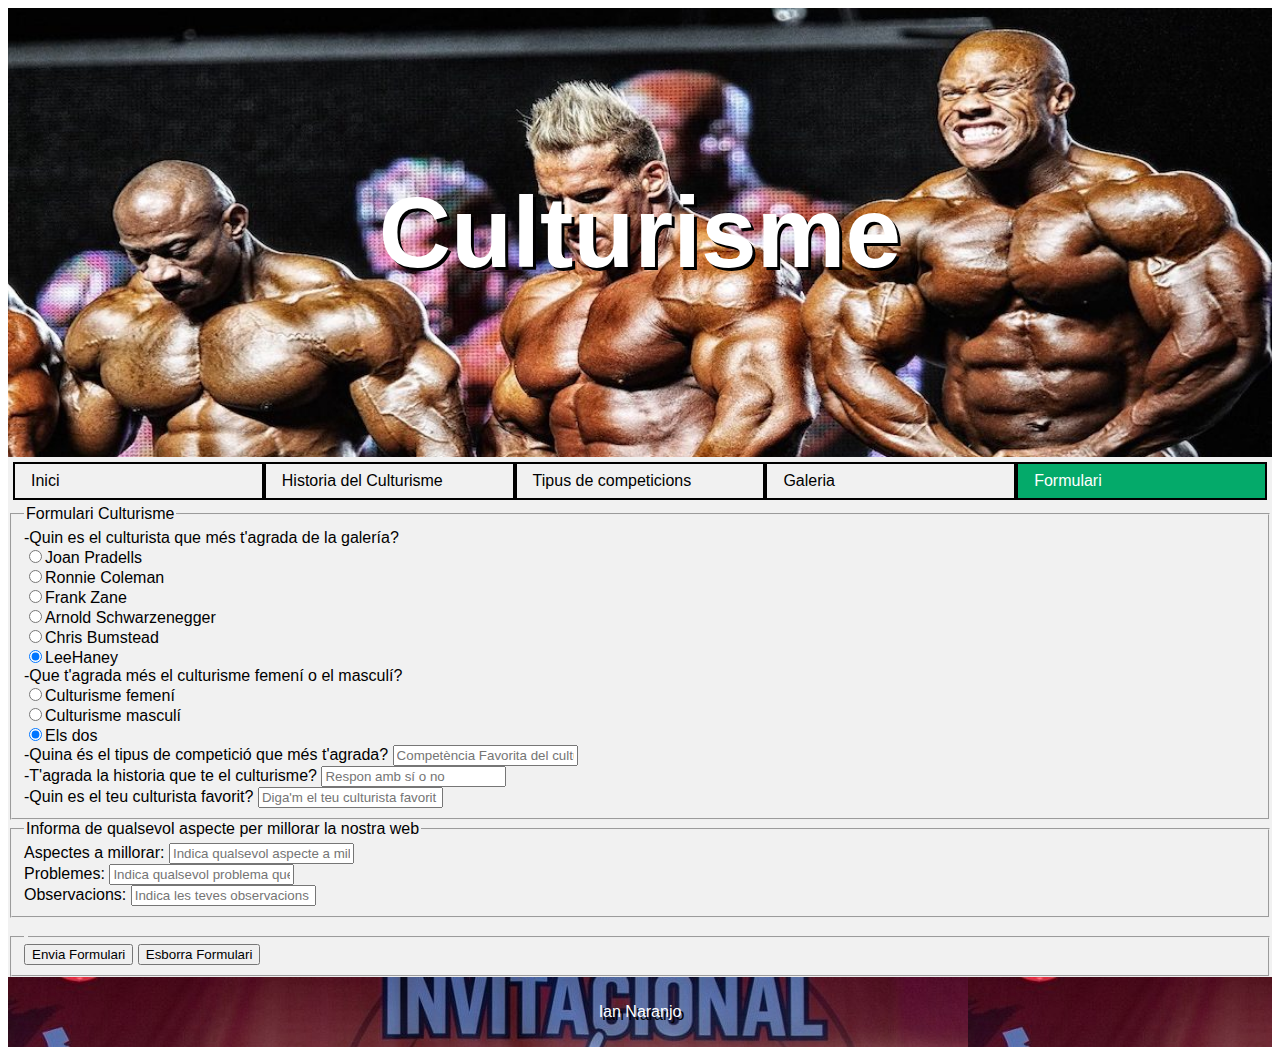
==== formulari.html @ 4876366c "web" ====
<!DOCTYPE html>
<html lang="ca">

<head>
    <title>M8_UF5_Pt6_Naranjo</title>
    <meta charset="utf-8">
    <meta name="viewport" content="width=device-width, initial-scale=1">
    <link rel="stylesheet" type="text/css" href="css/styles.css">
</head>

<body>
    <header>
        <h1>Culturisme</h1>
    </header>

    <section>
        <div class="columna">
            <nav>
                <ul>
                    <li><a href="index.html">Inici</a></li>
                    <li><a href="HistoriaDelCulturisme.html">Historia del Culturisme</a></li>
                    <li><a href="TIpusDeCompeticions.html">Tipus de competicions</a></li>
                    <li><a href="galeria.html">Galeria</a></li>
                    <li><a class="active" href="formulari.html">Formulari</a></li>
                </ul>
            </nav>
        </div>
        <article>
            <form action="gracies.html" method="get" name="formulari" id="formulari">
                <fieldset>
                    <legend>Formulari Culturisme</legend>
                    <label for="Pregunta1">-Quin es el culturista que més t'agrada de la galería?</label><br>
                    <input type="radio" name="cultu" id="JoanPradells" value="Joan Pradells" checked>Joan Pradells<br>
                    <input type="radio" name="cultu" id="Ronnie" value="Ronnie Coleman" checked>Ronnie Coleman<br>
                    <input type="radio" name="cultu" id="FrankZane" value="FrankZane" checked>Frank Zane<br>
                    <input type="radio" name="cultu" id="ArnoldGaleria" value="Arnold" checked>Arnold Schwarzenegger<br>
                    <input type="radio" name="cultu" id="ChrisBumstead" value="ChrisBumstead" checked>Chris Bumstead<br>
                    <input type="radio" name="cultu" id="LeeHaney" value="LeeHaney" checked>LeeHaney<br>
                    <label for="Pregunta2">-Que t'agrada més el culturisme femení o el masculí?</label><br>
                    <input type="radio" name="cultur" id="femeni" value="CulturismeFemeni" checked>Culturisme femení<br>
                    <input type="radio" name="cultur" id="masculi" value="CulturismeMasculi" checked>Culturisme
                    masculí<br>
                    <input type="radio" name="cultur" id="elsdos" value="Totsdos" checked>Els dos<br>
                    <label for="Tipus de competicio">-Quina és el tipus de competició que més t'agrada?</label>
                    <input type="text" id="Pregunta3" name="CompetenciaFavorita"
                        placeholder="Competència Favorita del culturisme"><br>
                    <label for="Tipus de competicio">-T'agrada la historia que te el culturisme?</label>
                    <input type="text" id="Pregunta4" name="HistoriaDelCulturismePregunta"
                        placeholder="Respon amb sí o no"><br>
                    <label for="Tipus de competicio">-Quin es el teu culturista favorit?</label>
                    <input type="text" id="Pregunta5" name="CulturistaFavorit"
                        placeholder="Diga'm el teu culturista favorit"><br>
                </fieldset>
                <fieldset>
                    <legend>Informa de qualsevol aspecte per millorar la nostra web</legend>
                    <label for="Aspectes a millorar">Aspectes a millorar:</label>
                    <input type="text" id="AspectesAMillorar" name="Aspectes a millorar"
                        placeholder="Indica qualsevol aspecte a millorar per a la nostra web"><br>
                    <label for="Problemes">Problemes:</label>
                    <input type="text" id="Problemes" name="Problemes"
                        placeholder="Indica qualsevol problema que tinguis en la nostra web"><br>
                    <label for="observacions">Observacions:</label>
                    <input type="text" id="observacions" name="observacions"
                        placeholder="Indica les teves observacions"><br>
                </fieldset><br>
                <fieldset>
                    <legend></legend>
                    <button type="submit" id="submit">Envia Formulari</button>
                    <button type="reset" id="reset">Esborra Formulari</button>
                </fieldset>
            </form>
        </article>
    </section>

    <footer>
        <p>Ian Naranjo</p>
    </footer>
</body>

</html>
---- css/styles.css ----
* {
    box-sizing: border-box;
}

body {
    font-family: Arial, Helvetica, sans-serif;

}

#CulturismeFemeni {
    width: 100%;
}

#CulturismeMasculi1 {
    width: 100%;
}

#EugenSandow {
    width: 100%;

}

#EugenSandow1 {
    width: 100%;

}

#Arnold {
    width: 100%;
}

#RonnieColeman {
    width: 100%;
}

#CulturismeMasculi {
    width: 100%;
}




/* Style the header */
header {
    background-image: url("Culturisme.jpg");
    background-size: cover;
    padding: 100px;
    text-align: center;
    font-size: 50px;
    color: white;

}

header h1 {
    text-shadow: 3px 3px #000;
}

/*H section {
    display: flex
} */


/* Create two columns/boxes that floats next to each other */
nav {
    /* H float: left;
    width: 30%; */
    /*height: 300px;*/
    background-image: url("Medalles.webp");
    padding: 0%;
}

/* Style the list inside the menu */

nav ul {
    list-style-type: none;
    margin: 0;
    padding: 0;
    width: 100%;
    background-color: #f1f1f1;
    display: flex;
    /*H*/

}

nav li a {
    display: flex;
    color: #000;
    padding: 8px 16px;
    text-decoration: none;
    border: 1px solid rgb(0, 0, 0)
        /*H*/


}

nav ul li {

    text-align: center;
    width: 20%;
    /*H*/
    border: 1px solid rgb(0, 0, 0)
        /*H*/
}

/* Change the link color on hover */
nav li a:hover {
    background-color: #555;
    color: white;
}

.active {
    background-color: #04aa6a;
    color: white;
}

article {
    /* float: left;
    width: 70%;*/

    background-color: #f1f1f1;
    /*  height: 300px;*/
    /* only for demonstration, should be removed */
}

/* Clear floats after the columns */
section::after {
    content: "";
    display: table;
    clear: both;
}

/* Style the footer */
footer {
    background-image: url("FooterCulturisme.jpg");
    padding: 10px;
    text-align: center;
    color: rgb(255, 255, 255);
    text-shadow: 3px 3px #000000;
}




div.gallery {
    margin: 5px;
    border: 1px solid #ccc;
    float: left;
    width: 48%;
}

div.gallery:hover {
    border: 1px solid #777;
}

div.gallery img {
    width: 100%;
    height: auto;
}

div.desc {
    padding: 15px;
    text-align: center;
}

.fila {
    width: 100%;
    padding: 10px;
    display: table;
    margin-top: 0px;
    display: flex;
}

.columna {
    width: 100%;
    padding: 5px;
    margin: 0;
    float: left;
}



/* Responsive layout - makes the two columns/boxes stack on top of each other instead of next to each other, on small screens */
@media (max-width: 600px) {

    nav,
    article {
        width: 100%;
        height: auto;
    } 

}
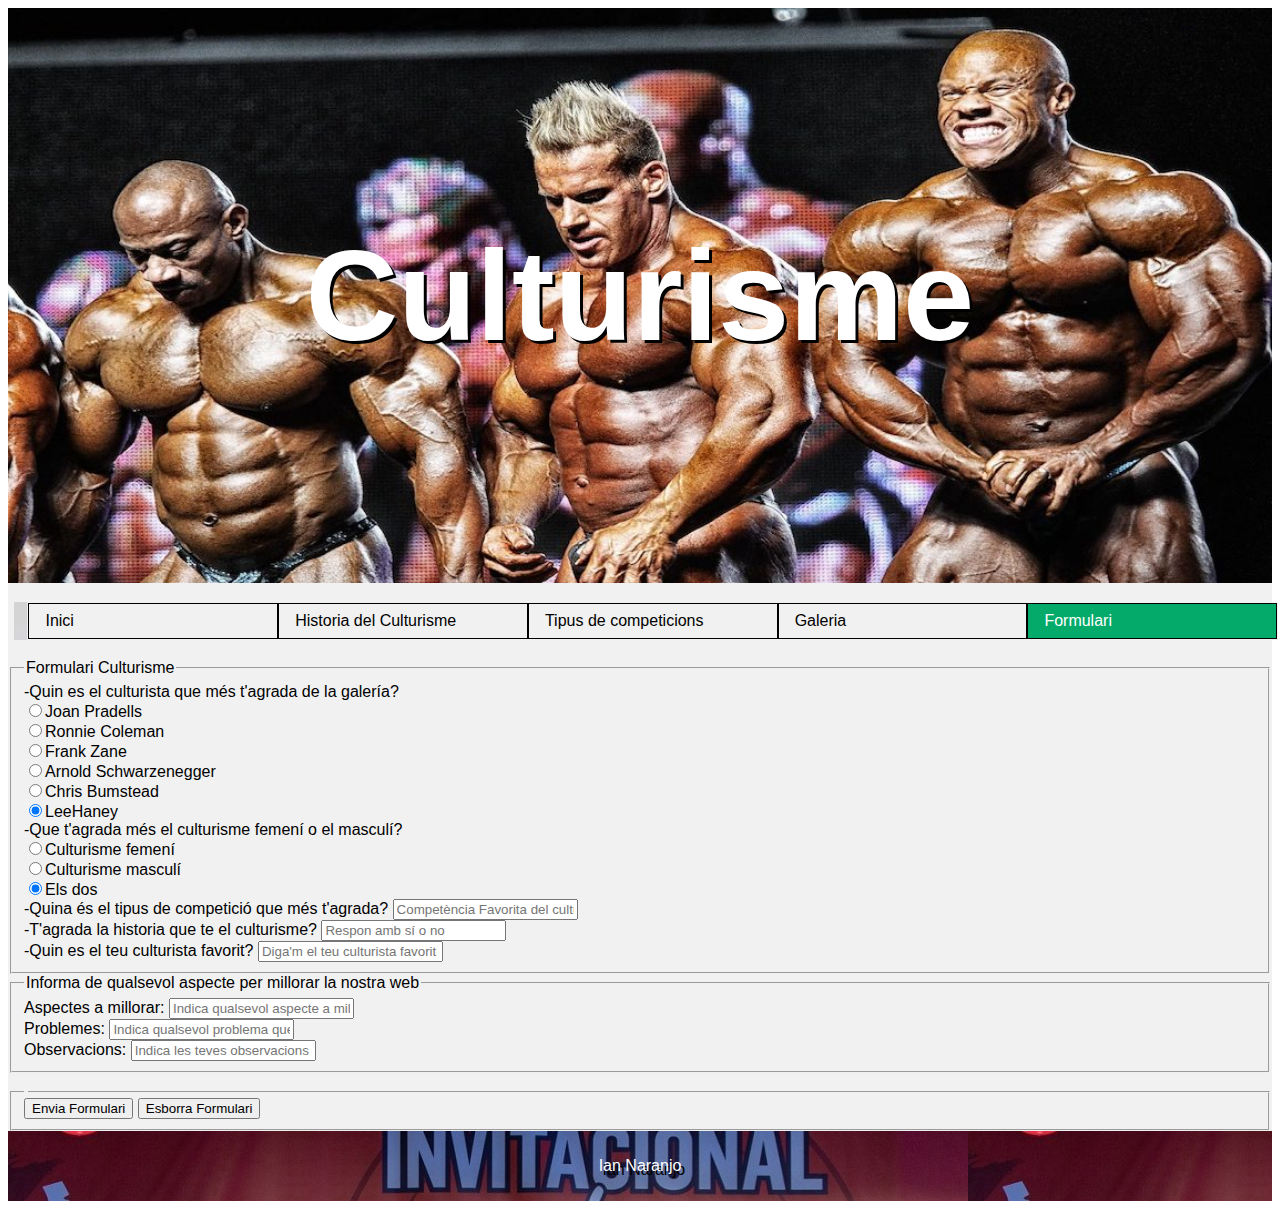
==== commit 5b514980: "Pujar a la web" ====
--- a/formulari.html
+++ b/formulari.html
@@ -41,19 +41,19 @@
                     <input type="radio" name="cultur" id="masculi" value="CulturismeMasculi" checked>Culturisme
                     masculí<br>
                     <input type="radio" name="cultur" id="elsdos" value="Totsdos" checked>Els dos<br>
-                    <label for="Tipus de competicio">-Quina és el tipus de competició que més t'agrada?</label>
+                    <label for="Tipusdecompeticio">-Quina és el tipus de competició que més t'agrada?</label>
                     <input type="text" id="Pregunta3" name="CompetenciaFavorita"
                         placeholder="Competència Favorita del culturisme"><br>
-                    <label for="Tipus de competicio">-T'agrada la historia que te el culturisme?</label>
+                    <label for="Tipusdecompeticio">-T'agrada la historia que te el culturisme?</label>
                     <input type="text" id="Pregunta4" name="HistoriaDelCulturismePregunta"
                         placeholder="Respon amb sí o no"><br>
-                    <label for="Tipus de competicio">-Quin es el teu culturista favorit?</label>
+                    <label for="Tipusdecompeticio">-Quin es el teu culturista favorit?</label>
                     <input type="text" id="Pregunta5" name="CulturistaFavorit"
                         placeholder="Diga'm el teu culturista favorit"><br>
                 </fieldset>
                 <fieldset>
                     <legend>Informa de qualsevol aspecte per millorar la nostra web</legend>
-                    <label for="Aspectes a millorar">Aspectes a millorar:</label>
+                    <label for="Aspectesamillorar">Aspectes a millorar:</label>
                     <input type="text" id="AspectesAMillorar" name="Aspectes a millorar"
                         placeholder="Indica qualsevol aspecte a millorar per a la nostra web"><br>
                     <label for="Problemes">Problemes:</label>
--- a/css/styles.css
+++ b/css/styles.css
@@ -44,9 +44,9 @@
 header {
     background-image: url("Culturisme.jpg");
     background-size: cover;
-    padding: 100px;
+    padding: 10vw;
     text-align: center;
-    font-size: 50px;
+    font-size: 5vw;
     color: white;
 
 }
@@ -73,8 +73,8 @@
 
 nav ul {
     list-style-type: none;
-    margin: 0;
-    padding: 0;
+    margin: 1vw;
+    padding: 0.1vw;
     width: 100%;
     background-color: #f1f1f1;
     display: flex;
@@ -87,7 +87,7 @@
     color: #000;
     padding: 8px 16px;
     text-decoration: none;
-    border: 1px solid rgb(0, 0, 0)
+    border: 0, 1vw solid rgb(0, 0, 0)
         /*H*/
 
 
@@ -98,7 +98,7 @@
     text-align: center;
     width: 20%;
     /*H*/
-    border: 1px solid rgb(0, 0, 0)
+    border: 0.1vw solid rgb(0, 0, 0)
         /*H*/
 }
 
@@ -135,36 +135,13 @@
     padding: 10px;
     text-align: center;
     color: rgb(255, 255, 255);
-    text-shadow: 3px 3px #000000;
-}
-
-
-
-
-div.gallery {
-    margin: 5px;
-    border: 1px solid #ccc;
-    float: left;
-    width: 48%;
-}
-
-div.gallery:hover {
-    border: 1px solid #777;
-}
-
-div.gallery img {
-    width: 100%;
-    height: auto;
-}
-
-div.desc {
-    padding: 15px;
-    text-align: center;
-}
+    text-shadow: 0.3vw 0.3vw #000000;
+}
+
 
 .fila {
     width: 100%;
-    padding: 10px;
+    padding: 1vw;
     display: table;
     margin-top: 0px;
     display: flex;
@@ -172,7 +149,7 @@
 
 .columna {
     width: 100%;
-    padding: 5px;
+    padding: 0.5vw;
     margin: 0;
     float: left;
 }
@@ -180,12 +157,46 @@
 
 
 /* Responsive layout - makes the two columns/boxes stack on top of each other instead of next to each other, on small screens */
-@media (max-width: 600px) {
+@media only screen and (max-width: 600px) {
+
+    h1 {
+
+        color: rgb(241, 166, 166);
+        text-shadow: rgb(247, 183, 255), 4, 170;
+        text-align: center;
+
+
+    }
 
     nav,
     article {
         width: 100%;
         height: auto;
-    } 
-
+    }
+
+    header {
+        background-image: url("Culturisme.jpg");
+        background-size: cover;
+        padding: 25%;
+        text-align: center;
+        font-size: 100%;
+        color: white;
+
+    }
+
+    nav,
+    ul {
+        width: 100%;
+
+    }
+
+    nav,
+    li {
+        width: 100%;
+
+    }
+    img {
+        width: 100%;
+
+    }
 }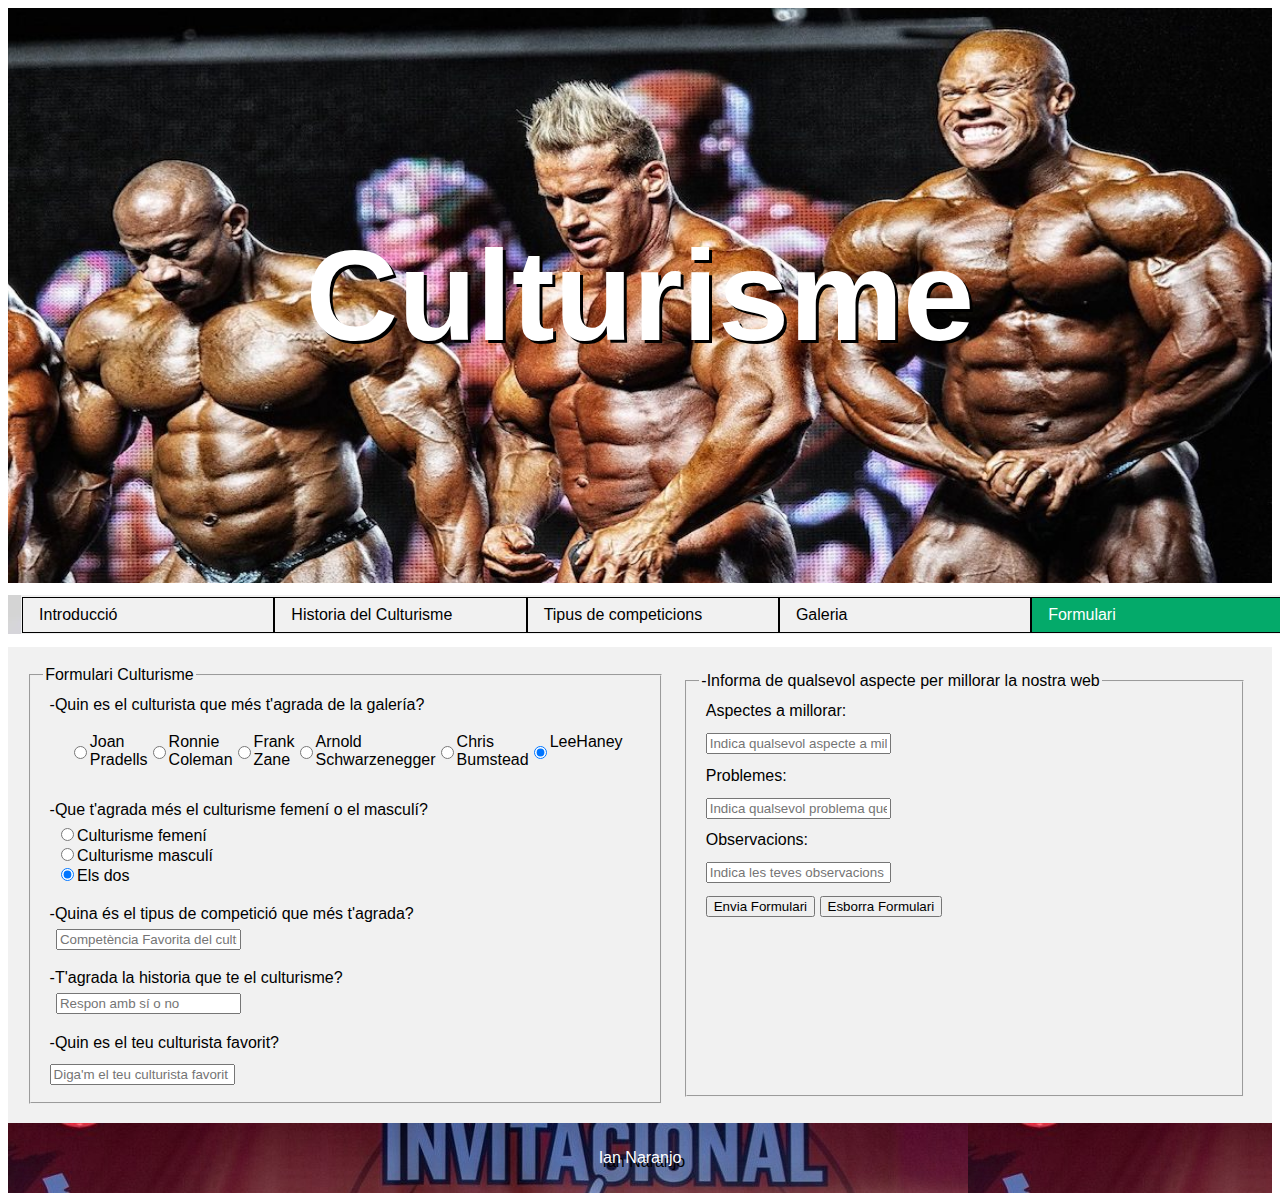
==== commit 436b2504: "rev" ====
--- a/formulari.html
+++ b/formulari.html
@@ -2,7 +2,7 @@
 <html lang="ca">
 
 <head>
-    <title>M8_UF5_Pt6_Naranjo</title>
+    <title>M8_UF5_Pt7_Naranjo</title>
     <meta charset="utf-8">
     <meta name="viewport" content="width=device-width, initial-scale=1">
     <link rel="stylesheet" type="text/css" href="css/styles.css">
@@ -14,60 +14,108 @@
     </header>
 
     <section>
-        <div class="columna">
-            <nav>
-                <ul>
-                    <li><a href="index.html">Inici</a></li>
-                    <li><a href="HistoriaDelCulturisme.html">Historia del Culturisme</a></li>
-                    <li><a href="TIpusDeCompeticions.html">Tipus de competicions</a></li>
-                    <li><a href="galeria.html">Galeria</a></li>
-                    <li><a class="active" href="formulari.html">Formulari</a></li>
-                </ul>
-            </nav>
-        </div>
+        <nav>
+            <ul>
+                <li><a href="index.html">Introducció</a></li>
+                <li><a href="HistoriaDelCulturisme.html">Historia del Culturisme</a></li>
+                <li><a href="TIpusDeCompeticions.html">Tipus de competicions</a></li>
+                <li><a href="galeria.html">Galeria</a></li>
+                <li><a class="active" href="formulari.html">Formulari</a></li>
+            </ul>
+        </nav>
         <article>
             <form action="gracies.html" method="get" name="formulari" id="formulari">
-                <fieldset>
-                    <legend>Formulari Culturisme</legend>
-                    <label for="Pregunta1">-Quin es el culturista que més t'agrada de la galería?</label><br>
-                    <input type="radio" name="cultu" id="JoanPradells" value="Joan Pradells" checked>Joan Pradells<br>
-                    <input type="radio" name="cultu" id="Ronnie" value="Ronnie Coleman" checked>Ronnie Coleman<br>
-                    <input type="radio" name="cultu" id="FrankZane" value="FrankZane" checked>Frank Zane<br>
-                    <input type="radio" name="cultu" id="ArnoldGaleria" value="Arnold" checked>Arnold Schwarzenegger<br>
-                    <input type="radio" name="cultu" id="ChrisBumstead" value="ChrisBumstead" checked>Chris Bumstead<br>
-                    <input type="radio" name="cultu" id="LeeHaney" value="LeeHaney" checked>LeeHaney<br>
-                    <label for="Pregunta2">-Que t'agrada més el culturisme femení o el masculí?</label><br>
-                    <input type="radio" name="cultur" id="femeni" value="CulturismeFemeni" checked>Culturisme femení<br>
-                    <input type="radio" name="cultur" id="masculi" value="CulturismeMasculi" checked>Culturisme
-                    masculí<br>
-                    <input type="radio" name="cultur" id="elsdos" value="Totsdos" checked>Els dos<br>
-                    <label for="Tipusdecompeticio">-Quina és el tipus de competició que més t'agrada?</label>
-                    <input type="text" id="Pregunta3" name="CompetenciaFavorita"
-                        placeholder="Competència Favorita del culturisme"><br>
-                    <label for="Tipusdecompeticio">-T'agrada la historia que te el culturisme?</label>
-                    <input type="text" id="Pregunta4" name="HistoriaDelCulturismePregunta"
-                        placeholder="Respon amb sí o no"><br>
-                    <label for="Tipusdecompeticio">-Quin es el teu culturista favorit?</label>
-                    <input type="text" id="Pregunta5" name="CulturistaFavorit"
-                        placeholder="Diga'm el teu culturista favorit"><br>
-                </fieldset>
-                <fieldset>
-                    <legend>Informa de qualsevol aspecte per millorar la nostra web</legend>
-                    <label for="Aspectesamillorar">Aspectes a millorar:</label>
-                    <input type="text" id="AspectesAMillorar" name="Aspectes a millorar"
-                        placeholder="Indica qualsevol aspecte a millorar per a la nostra web"><br>
-                    <label for="Problemes">Problemes:</label>
-                    <input type="text" id="Problemes" name="Problemes"
-                        placeholder="Indica qualsevol problema que tinguis en la nostra web"><br>
-                    <label for="observacions">Observacions:</label>
-                    <input type="text" id="observacions" name="observacions"
-                        placeholder="Indica les teves observacions"><br>
-                </fieldset><br>
-                <fieldset>
-                    <legend></legend>
-                    <button type="submit" id="submit">Envia Formulari</button>
-                    <button type="reset" id="reset">Esborra Formulari</button>
-                </fieldset>
+                <div class="fila">
+                    <div class="columna">
+                        <fieldset>
+                            <legend>Formulari Culturisme</legend>
+                            <div class="columna">
+                                <label for="Pregunta1">-Quin es el culturista que més t'agrada de la
+                                    galería?</label><br>
+                                <div class="columna">
+                                    <div class="fila"> <input type="radio" name="cultu" id="JoanPradells"
+                                            value="Joan Pradells" checked>Joan
+                                        Pradells<br>
+                                        <input type="radio" name="cultu" id="Ronnie" value="Ronnie Coleman"
+                                            checked>Ronnie
+                                        Coleman<br>
+                                        <input type="radio" name="cultu" id="FrankZane" value="FrankZane" checked>Frank
+                                        Zane<br>
+                                        <input type="radio" name="cultu" id="ArnoldGaleria" value="Arnold"
+                                            checked>Arnold
+                                        Schwarzenegger<br>
+                                        <input type="radio" name="cultu" id="ChrisBumstead" value="ChrisBumstead"
+                                            checked>Chris
+                                        Bumstead<br>
+                                        <input type="radio" name="cultu" id="LeeHaney" value="LeeHaney"
+                                            checked>LeeHaney<br>
+                                    </div>
+                                </div>
+                            </div>
+                            <div class="columna">
+                                <label for="Pregunta2">-Que t'agrada més el culturisme femení o el masculí?</label><br>
+                                <div class="columna">
+                                    <input type="radio" name="cultur" id="femeni" value="CulturismeFemeni"
+                                        checked>Culturisme
+                                    femení<br>
+                                    <input type="radio" name="cultur" id="masculi" value="CulturismeMasculi"
+                                        checked>Culturisme
+                                    masculí<br>
+                                    <input type="radio" name="cultur" id="elsdos" value="Totsdos" checked>Els dos<br>
+                                </div>
+                            </div>
+                            <div class="columna">
+                                <label for="Tipusdecompeticio">-Quina és el tipus de competició que més
+                                    t'agrada?</label>
+                                <div class="columna">
+                                    <input type="text" id="Pregunta3" name="CompetenciaFavorita"
+                                        placeholder="Competència Favorita del culturisme"><br>
+                                </div>
+                            </div>
+                            <div class="columna">
+                                <label for="Tipusdecompeticio">-T'agrada la historia que te el culturisme?</label>
+                                <div class="columna">
+                                    <input type="text" id="Pregunta4" name="HistoriaDelCulturismePregunta"
+                                        placeholder="Respon amb sí o no"><br>
+                                </div>
+                            </div>
+                            <div class="columna">
+                                <label for="Tipusdecompeticio">-Quin es el teu culturista favorit?</label>
+                            </div>
+                            <div class="columna"> <input type="text" id="Pregunta5" name="CulturistaFavorit"
+                                    placeholder="Diga'm el teu culturista favorit"><br></div>
+
+                        </fieldset>
+                    </div>
+
+                    <div class="fila">
+                        <fieldset>
+                            <legend>-Informa de qualsevol aspecte per millorar la nostra web</legend>
+                            <div class="columna">
+                                <label for="Aspectesamillorar">Aspectes a millorar:</label>
+                            </div>
+                            <div class="columna"><input type="text" id="AspectesAMillorar" name="Aspectes a millorar"
+                                    placeholder="Indica qualsevol aspecte a millorar per a la nostra web"><br></div>
+
+
+                            <div class="columna"> <label for="Problemes">Problemes:</label></div>
+                            <div class="columna"><input type="text" id="Problemes" name="Problemes"
+                                    placeholder="Indica qualsevol problema que tinguis en la nostra web"><br></div>
+
+                            <div class="columna">
+                                <label for="observacions">Observacions:</label>
+                            </div>
+                            <div class="columna">
+                                <input type="text" id="observacions" name="observacions"
+                                    placeholder="Indica les teves observacions"><br>
+                            </div>
+                            <div class="columna">
+                                <button type="submit" id="submit">Envia Formulari</button>
+                                <button type="reset" id="reset">Esborra Formulari</button>
+                            </div>
+                        </fieldset><br>
+                    </div>
+                </div>
             </form>
         </article>
     </section>
--- a/css/styles.css
+++ b/css/styles.css
@@ -177,7 +177,7 @@
     header {
         background-image: url("Culturisme.jpg");
         background-size: cover;
-        padding: 25%;
+        /*padding: 25%;*/
         text-align: center;
         font-size: 100%;
         color: white;
@@ -186,17 +186,31 @@
 
     nav,
     ul {
-        width: 100%;
+        width: 20%;
 
     }
 
     nav,
-    li {
-        width: 100%;
-
-    }
+    li a {
+        width: 100%;
+        font-size: 20%;
+    }
+
     img {
         width: 100%;
-
-    }
+        size: 100%;
+
+    }
+
+    article {
+        width: 100%;
+        font-size: 20%;
+
+    }
+
+    footer {
+        font-size: 20%;
+        width: 100%;
+    }
+
 }